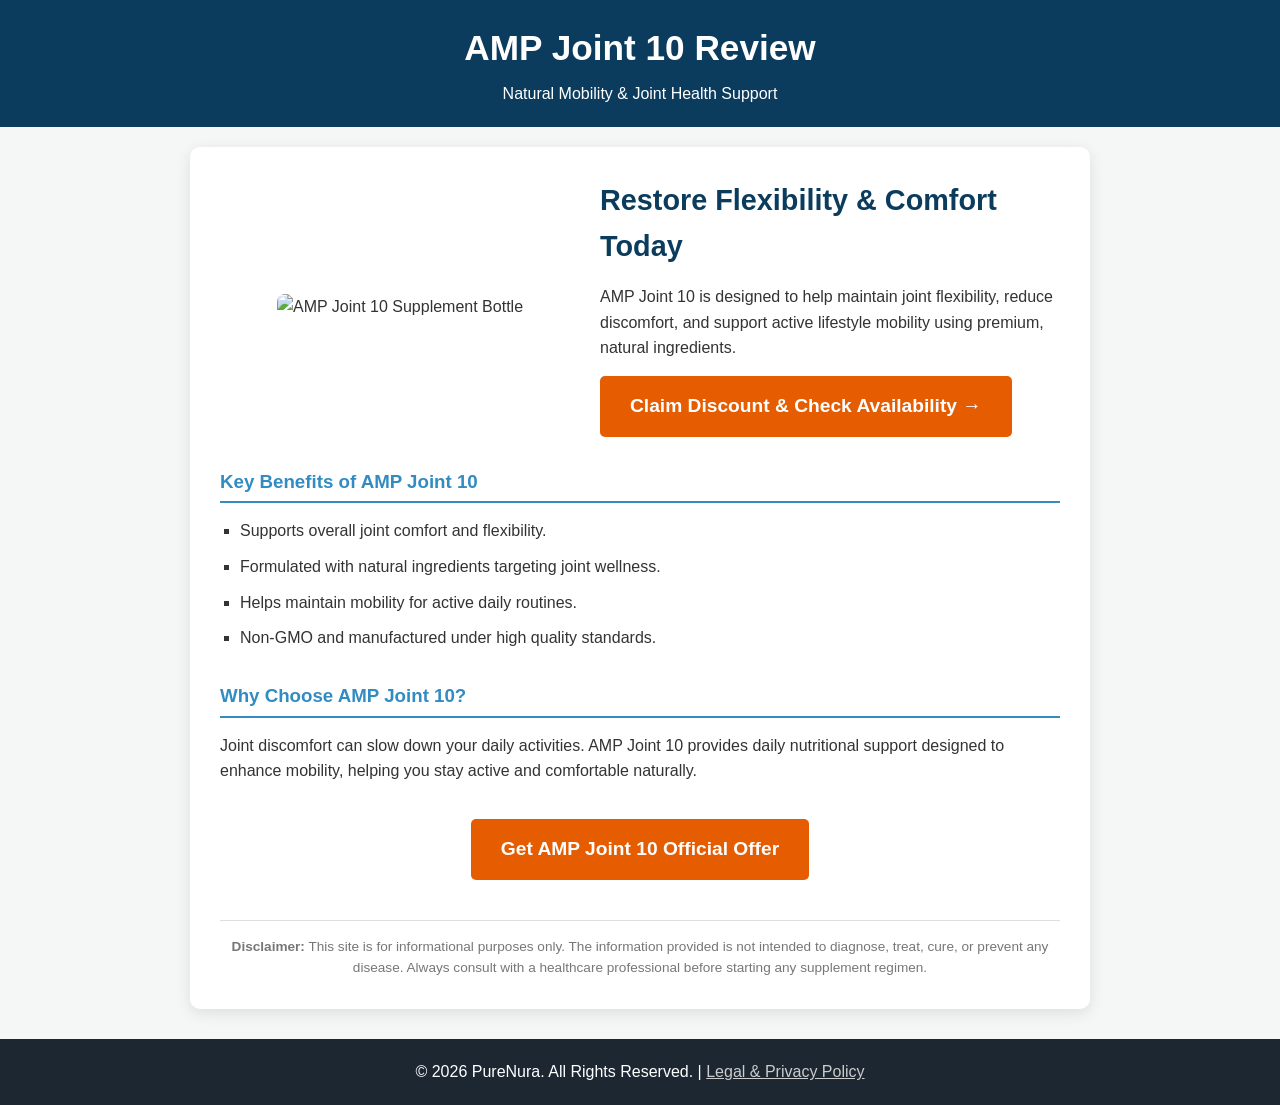
==== ampjoint10.html @ 62a4990f "Add files via upload" ====
<!DOCTYPE html>
<html lang="en">
<head>
    <meta charset="UTF-8">
    <meta name="viewport" content="width=device-width, initial-scale=1.0">


    <title>AMP Joint 10 Review 2026 - Relief For Joint Health & Mobility</title>
    <meta name="description" content="Discover how AMP Joint 10 supports joint health, flexibility, and comfort. Read key benefits, natural ingredients, pros, cons, and special offers.">
    <meta name="keywords" content="AMP Joint 10, AMP Joint 10 review, joint pain relief, joint health supplement">

   
    <link rel="icon" type="image/x-icon" href="favicon.png">


    <link rel="preconnect" href="https://www.googletagmanager.com">
    <link rel="dns-prefetch" href="https://getampjoint.com">


    <meta property="og:title" content="AMP Joint 10 - Support Joint Health & Mobility">
    <meta property="og:description" content="Get natural relief and restore mobility with AMP Joint 10. Special discount available now.">
    <meta property="og:type" content="website">


    <script type="application/ld+json">
    {
      "@context": "https://schema.org/",
      "@type": "Product",
      "name": "AMP Joint 10",
      "image": [
        "https://purenura.github.io/purenura/amp-joint-10.jpg"
      ],
      "description": "AMP Joint 10 is designed to help maintain joint flexibility, reduce discomfort, and support active lifestyle mobility.",
      "brand": {
        "@type": "Brand",
        "name": "AMP"
      },
      "aggregateRating": {
        "@type": "AggregateRating",
        "ratingValue": "4.8",
        "reviewCount": "124"
      }
    }
    </script>

 
    <script>(function(w,d,s,l,i){w[l]=w[l]||[];w[l].push({'gtm.start':
    new Date().getTime(),event:'gtm.js'});var f=d.getElementsByTagName(s)[0],
    j=d.createElement(s),dl=l!='dataLayer'?'&l='+l:'';j.async=true;j.src=
    'https://www.googletagmanager.com/gtm.js?id='+i+dl;f.parentNode.insertBefore(j,f);
    })(window,document,'script','dataLayer','GTM-XXXXXXX');</script>
    <!-- End Google Tag Manager -->

    <style>
        * {
            box-sizing: border-box;
            margin: 0;
            padding: 0;
            font-family: 'Segoe UI', Tahoma, Geneva, Verdana, sans-serif;
        }

        body {
            background-color: #f4f7f6;
            color: #333;
            line-height: 1.6;
        }

        header {
            background-color: #0b3c5d;
            color: white;
            text-align: center;
            padding: 20px 10px;
        }

        header h1 {
            font-size: 2.2rem;
            margin-bottom: 5px;
        }

        .container {
            max-width: 900px;
            margin: 20px auto;
            background: white;
            padding: 30px;
            border-radius: 10px;
            box-shadow: 0 4px 15px rgba(0,0,0,0.1);
        }

        .hero {
            display: flex;
            flex-wrap: wrap;
            align-items: center;
            gap: 20px;
            margin-bottom: 30px;
        }

        .hero-img {
            flex: 1 1 300px;
            text-align: center;
        }

        .hero-img img {
            max-width: 100%;
            height: auto;
            border-radius: 8px;
        }

        .hero-content {
            flex: 1 1 400px;
        }

        .hero-content h2 {
            color: #0b3c5d;
            margin-bottom: 15px;
            font-size: 1.8rem;
        }

        .cta-btn {
            display: inline-block;
            background-color: #e65c00;
            color: white;
            font-size: 1.2rem;
            font-weight: bold;
            padding: 15px 30px;
            text-decoration: none;
            border-radius: 5px;
            margin-top: 15px;
            transition: background 0.3s ease;
            text-align: center;
        }

        .cta-btn:hover {
            background-color: #cc5200;
        }

        .features {
            margin: 30px 0;
        }

        .features h3 {
            color: #328cc1;
            margin-bottom: 15px;
            border-bottom: 2px solid #328cc1;
            padding-bottom: 5px;
        }

        .features ul {
            list-style-type: square;
            padding-left: 20px;
        }

        .features li {
            margin-bottom: 10px;
        }

        .disclaimer {
            font-size: 0.85rem;
            color: #777;
            margin-top: 40px;
            border-top: 1px solid #ddd;
            padding-top: 15px;
            text-align: center;
        }

        footer {
            text-align: center;
            padding: 20px;
            background-color: #1d2731;
            color: white;
            margin-top: 30px;
        }

        @media (max-width: 600px) {
            header h1 {
                font-size: 1.6rem;
            }
            .container {
                padding: 15px;
            }
            .cta-btn {
                width: 100%;
            }
        }
    </style>
</head>
<body>

    <noscript><iframe src="https://www.googletagmanager.com/ns.html?id=GTM-XXXXXXX"
    height="0" width="0" style="display:none;visibility:hidden"></iframe></noscript>


    <header>
        <h1>AMP Joint 10 Review</h1>
        <p>Natural Mobility & Joint Health Support</p>
    </header>

    <div class="container">
        <section class="hero">
            <div class="hero-img">
                <img src="amp-joint-10.jpg" alt="AMP Joint 10 Supplement Bottle" width="300" height="300">
            </div>
            <div class="hero-content">
                <h2>Restore Flexibility & Comfort Today</h2>
                <p>AMP Joint 10 is designed to help maintain joint flexibility, reduce discomfort, and support active lifestyle mobility using premium, natural ingredients.</p>
                <a href="YOUR_AFFILIATE_LINK_HERE" class="cta-btn" target="_blank" rel="nofollow noopener">Claim Discount & Check Availability &rarr;</a>
            </div>
        </section>

        <section class="features">
            <h3>Key Benefits of AMP Joint 10</h3>
            <ul>
                <li>Supports overall joint comfort and flexibility.</li>
                <li>Formulated with natural ingredients targeting joint wellness.</li>
                <li>Helps maintain mobility for active daily routines.</li>
                <li>Non-GMO and manufactured under high quality standards.</li>
            </ul>
        </section>

        <section class="features">
            <h3>Why Choose AMP Joint 10?</h3>
            <p>Joint discomfort can slow down your daily activities. AMP Joint 10 provides daily nutritional support designed to enhance mobility, helping you stay active and comfortable naturally.</p>
            <div style="text-align: center; margin-top: 20px;">
                <a href="YOUR_AFFILIATE_LINK_HERE" class="cta-btn" target="_blank" rel="nofollow noopener">Get AMP Joint 10 Official Offer</a>
            </div>
        </section>

        <div class="disclaimer">
            <p><strong>Disclaimer:</strong> This site is for informational purposes only. The information provided is not intended to diagnose, treat, cure, or prevent any disease. Always consult with a healthcare professional before starting any supplement regimen.</p>
        </div>
    </div>

    <footer>
        <p>&copy; 2026 PureNura. All Rights Reserved. | <a href="legal.html" style="color: #ccc;">Legal & Privacy Policy</a></p>
    </footer>

</body>
</html>
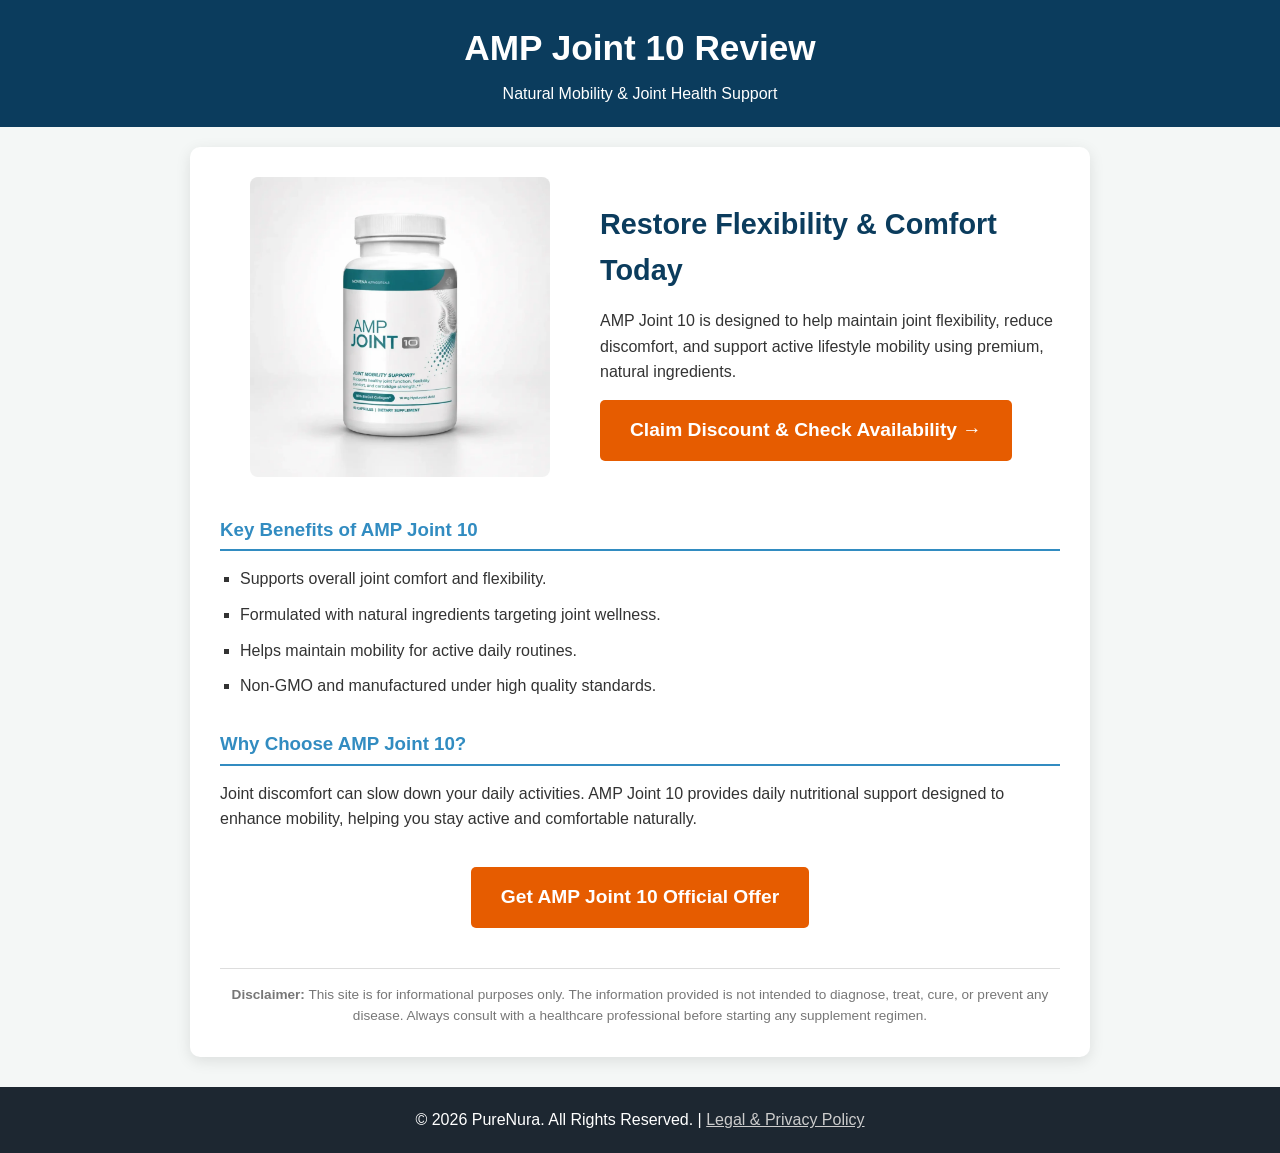
==== commit f9e8ef1d: "Update image source for AMP Joint 10 supplement" ====
--- a/ampjoint10.html
+++ b/ampjoint10.html
@@ -1,55 +1,42 @@
 <!DOCTYPE html>
-<html lang="en">
+<html lang="en-us">
 <head>
     <meta charset="UTF-8">
     <meta name="viewport" content="width=device-width, initial-scale=1.0">
 
-
+  
     <title>AMP Joint 10 Review 2026 - Relief For Joint Health & Mobility</title>
     <meta name="description" content="Discover how AMP Joint 10 supports joint health, flexibility, and comfort. Read key benefits, natural ingredients, pros, cons, and special offers.">
     <meta name="keywords" content="AMP Joint 10, AMP Joint 10 review, joint pain relief, joint health supplement">
 
-   
-    <link rel="icon" type="image/x-icon" href="favicon.png">
-
-
-    <link rel="preconnect" href="https://www.googletagmanager.com">
-    <link rel="dns-prefetch" href="https://getampjoint.com">
-
-
-    <meta property="og:title" content="AMP Joint 10 - Support Joint Health & Mobility">
-    <meta property="og:description" content="Get natural relief and restore mobility with AMP Joint 10. Special discount available now.">
-    <meta property="og:type" content="website">
-
-
-    <script type="application/ld+json">
-    {
-      "@context": "https://schema.org/",
-      "@type": "Product",
-      "name": "AMP Joint 10",
-      "image": [
-        "https://purenura.github.io/purenura/amp-joint-10.jpg"
-      ],
-      "description": "AMP Joint 10 is designed to help maintain joint flexibility, reduce discomfort, and support active lifestyle mobility.",
-      "brand": {
-        "@type": "Brand",
-        "name": "AMP"
-      },
-      "aggregateRating": {
-        "@type": "AggregateRating",
-        "ratingValue": "4.8",
-        "reviewCount": "124"
-      }
-    }
-    </script>
-
- 
-    <script>(function(w,d,s,l,i){w[l]=w[l]||[];w[l].push({'gtm.start':
-    new Date().getTime(),event:'gtm.js'});var f=d.getElementsByTagName(s)[0],
-    j=d.createElement(s),dl=l!='dataLayer'?'&l='+l:'';j.async=true;j.src=
-    'https://www.googletagmanager.com/gtm.js?id='+i+dl;f.parentNode.insertBefore(j,f);
-    })(window,document,'script','dataLayer','GTM-XXXXXXX');</script>
-    <!-- End Google Tag Manager -->
+    <link rel="icon" type="image/png" sizes="48x48" href="./favicon.png">
+<link rel="shortcut icon" type="image/png" href="./favicon.png">
+<link rel="apple-touch-icon" href="./favicon.png">
+
+<script type="application/ld+json">
+{
+  "@context": "https://schema.org",
+  "@type": "WebSite",
+  "name": "PureNura",
+  "alternateName": ["ampjoint10", "PureNura ampjoint10"],
+  "url": "https://purenura.github.io/purenura/ampjoint10.html"
+}
+</script>
+	
+<link rel="dns-prefetch" href="https://hop.clickbank.net">
+<link rel="preconnect" href="https://hop.clickbank.net" crossorigin>
+
+<link rel="dns-prefetch" href="https://getampjoint.com">
+<link rel="preconnect" href="https://getampjoint.com" crossorigin>
+	
+<script async src="https://www.googletagmanager.com/gtag/js?id=G-4L52GV8CYB"></script>
+<script>
+  window.dataLayer = window.dataLayer || [];
+  function gtag(){dataLayer.push(arguments);}
+  gtag('js', new Date());
+
+  gtag('config', 'G-4L52GV8CYB');
+</script>
 
     <style>
         * {
@@ -185,10 +172,7 @@
 </head>
 <body>
 
-    <noscript><iframe src="https://www.googletagmanager.com/ns.html?id=GTM-XXXXXXX"
-    height="0" width="0" style="display:none;visibility:hidden"></iframe></noscript>
-
-
+    
     <header>
         <h1>AMP Joint 10 Review</h1>
         <p>Natural Mobility & Joint Health Support</p>
@@ -197,12 +181,12 @@
     <div class="container">
         <section class="hero">
             <div class="hero-img">
-                <img src="amp-joint-10.jpg" alt="AMP Joint 10 Supplement Bottle" width="300" height="300">
+                <img class="w-100" src="assets/images/AMPJoint10.webp" alt="AMP Joint 10 Supplement Bottle" width="300" height="300">
             </div>
             <div class="hero-content">
                 <h2>Restore Flexibility & Comfort Today</h2>
                 <p>AMP Joint 10 is designed to help maintain joint flexibility, reduce discomfort, and support active lifestyle mobility using premium, natural ingredients.</p>
-                <a href="YOUR_AFFILIATE_LINK_HERE" class="cta-btn" target="_blank" rel="nofollow noopener">Claim Discount & Check Availability &rarr;</a>
+                <a href="lucky" class="cta-btn" target="_blank" rel="nofollow noopener">Claim Discount & Check Availability &rarr;</a>
             </div>
         </section>
 
@@ -220,7 +204,7 @@
             <h3>Why Choose AMP Joint 10?</h3>
             <p>Joint discomfort can slow down your daily activities. AMP Joint 10 provides daily nutritional support designed to enhance mobility, helping you stay active and comfortable naturally.</p>
             <div style="text-align: center; margin-top: 20px;">
-                <a href="YOUR_AFFILIATE_LINK_HERE" class="cta-btn" target="_blank" rel="nofollow noopener">Get AMP Joint 10 Official Offer</a>
+                <a href="lucky" class="cta-btn" target="_blank" rel="nofollow noopener">Get AMP Joint 10 Official Offer</a>
             </div>
         </section>
 
@@ -234,4 +218,4 @@
     </footer>
 
 </body>
-</html>+</html>
